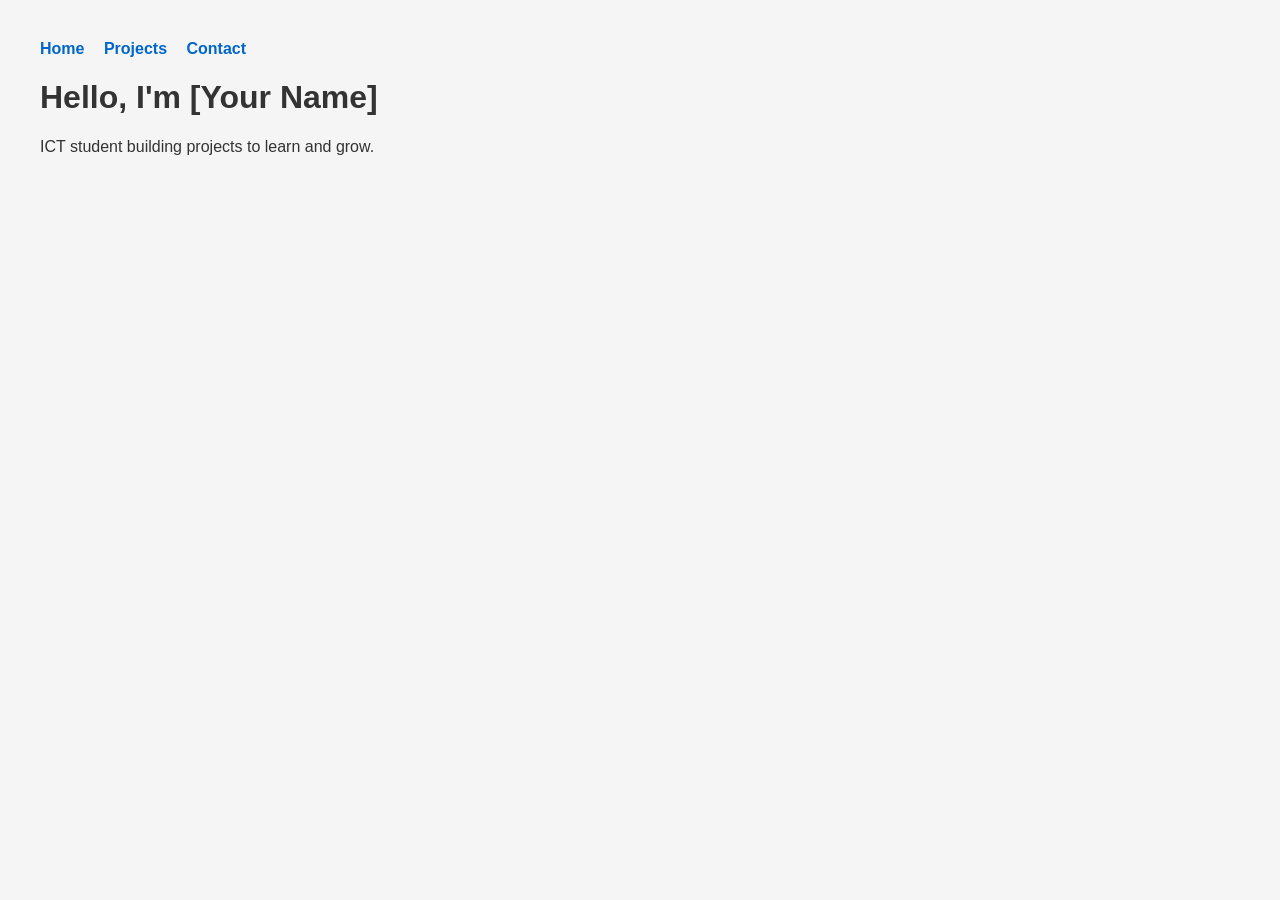
==== index.html @ 52ddd8dc "Add files via upload" ====
<!DOCTYPE html>
<html>
<head>
    <title>My ICT Journey | Home</title>
    <link rel="stylesheet" href="styles.css">
</head>
<body>
    <nav>
        <a href="index.html">Home</a>
        <a href="projects.html">Projects</a>
        <a href="contact.html">Contact</a>
    </nav>
    <h1>Hello, I'm [Your Name]</h1>
    <p>ICT student building projects to learn and grow.</p>
</body>
</html>
---- styles.css ----
body {
    font-family: Arial, sans-serif;
    margin: 40px;
    background: #f5f5f5;
    color: #333;
}
nav a {
    margin-right: 15px;
    text-decoration: none;
    color: #0066cc;
    font-weight: bold;
}
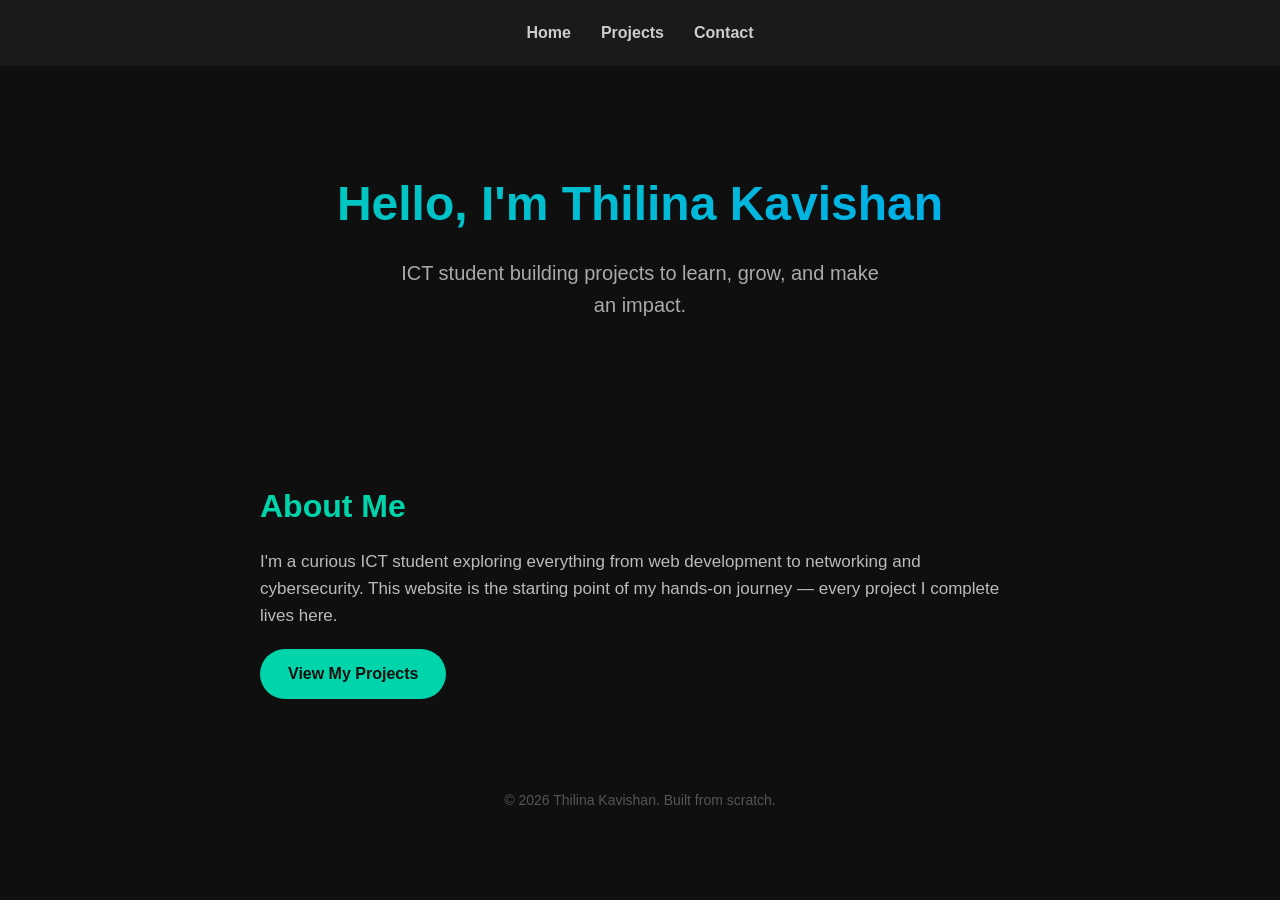
==== commit f403cdb1: "Add files via upload" ====
--- a/index.html
+++ b/index.html
@@ -1,6 +1,8 @@
 <!DOCTYPE html>
-<html>
+<html lang="en">
 <head>
+    <meta charset="UTF-8">
+    <meta name="viewport" content="width=device-width, initial-scale=1.0">
     <title>My ICT Journey | Home</title>
     <link rel="stylesheet" href="styles.css">
 </head>
@@ -10,7 +12,20 @@
         <a href="projects.html">Projects</a>
         <a href="contact.html">Contact</a>
     </nav>
-    <h1>Hello, I'm [Your Name]</h1>
-    <p>ICT student building projects to learn and grow.</p>
+
+    <div class="hero">
+        <h1>Hello, I'm Thilina Kavishan </h1>
+        <p>ICT student building projects to learn, grow, and make an impact.</p>
+    </div>
+
+    <div class="section">
+        <h2>About Me</h2>
+        <p>I'm a curious ICT student exploring everything from web development to networking and cybersecurity. This website is the starting point of my hands-on journey — every project I complete lives here.</p>
+        <a href="projects.html" class="btn">View My Projects</a>
+    </div>
+
+    <footer>
+        <p>© 2026 Thilina Kavishan. Built from scratch.</p>
+    </footer>
 </body>
 </html>
--- a/styles.css
+++ b/styles.css
@@ -1,12 +1,116 @@
+* {
+    margin: 0;
+    padding: 0;
+    box-sizing: border-box;
+}
+
 body {
-    font-family: Arial, sans-serif;
-    margin: 40px;
-    background: #f5f5f5;
-    color: #333;
+    font-family: 'Segoe UI', Tahoma, Geneva, Verdana, sans-serif;
+    background: #0f0f0f;
+    color: #ffffff;
+    line-height: 1.6;
 }
+
+nav {
+    display: flex;
+    justify-content: center;
+    gap: 30px;
+    padding: 20px 0;
+    background: #1a1a1a;
+    position: sticky;
+    top: 0;
+    z-index: 100;
+    animation: slideDown 0.8s ease;
+}
+
 nav a {
-    margin-right: 15px;
+    color: #cccccc;
     text-decoration: none;
-    color: #0066cc;
+    font-weight: 600;
+    font-size: 16px;
+    transition: color 0.3s, transform 0.3s;
+}
+
+nav a:hover {
+    color: #00d4aa;
+    transform: translateY(-2px);
+}
+
+.hero {
+    text-align: center;
+    padding: 100px 20px;
+    animation: fadeIn 1.2s ease;
+}
+
+.hero h1 {
+    font-size: 48px;
+    background: linear-gradient(135deg, #00d4aa, #00a2ff);
+    -webkit-background-clip: text;
+    -webkit-text-fill-color: transparent;
+    background-clip: text;
+    margin-bottom: 15px;
+}
+
+.hero p {
+    font-size: 20px;
+    color: #aaaaaa;
+    max-width: 500px;
+    margin: 0 auto;
+}
+
+.section {
+    max-width: 800px;
+    margin: 60px auto;
+    padding: 0 20px;
+    animation: fadeInUp 1s ease;
+}
+
+.section h2 {
+    font-size: 32px;
+    color: #00d4aa;
+    margin-bottom: 15px;
+}
+
+.section p {
+    color: #bbbbbb;
+    font-size: 17px;
+}
+
+.btn {
+    display: inline-block;
+    margin-top: 20px;
+    padding: 12px 28px;
+    background: #00d4aa;
+    color: #0f0f0f;
     font-weight: bold;
+    text-decoration: none;
+    border-radius: 30px;
+    transition: transform 0.3s, box-shadow 0.3s;
+}
+
+.btn:hover {
+    transform: scale(1.05);
+    box-shadow: 0 0 20px rgba(0, 212, 170, 0.5);
+}
+
+footer {
+    text-align: center;
+    padding: 30px;
+    color: #555555;
+    font-size: 14px;
+}
+
+@keyframes fadeIn {
+    from { opacity: 0; }
+    to { opacity: 1; }
+}
+
+@keyframes fadeInUp {
+    from { opacity: 0; transform: translateY(40px); }
+    to { opacity: 1; transform: translateY(0); }
+}
+
+@keyframes slideDown {
+    from { opacity: 0; transform: translateY(-30px); }
+    to { opacity: 1; transform: translateY(0); }
 }
